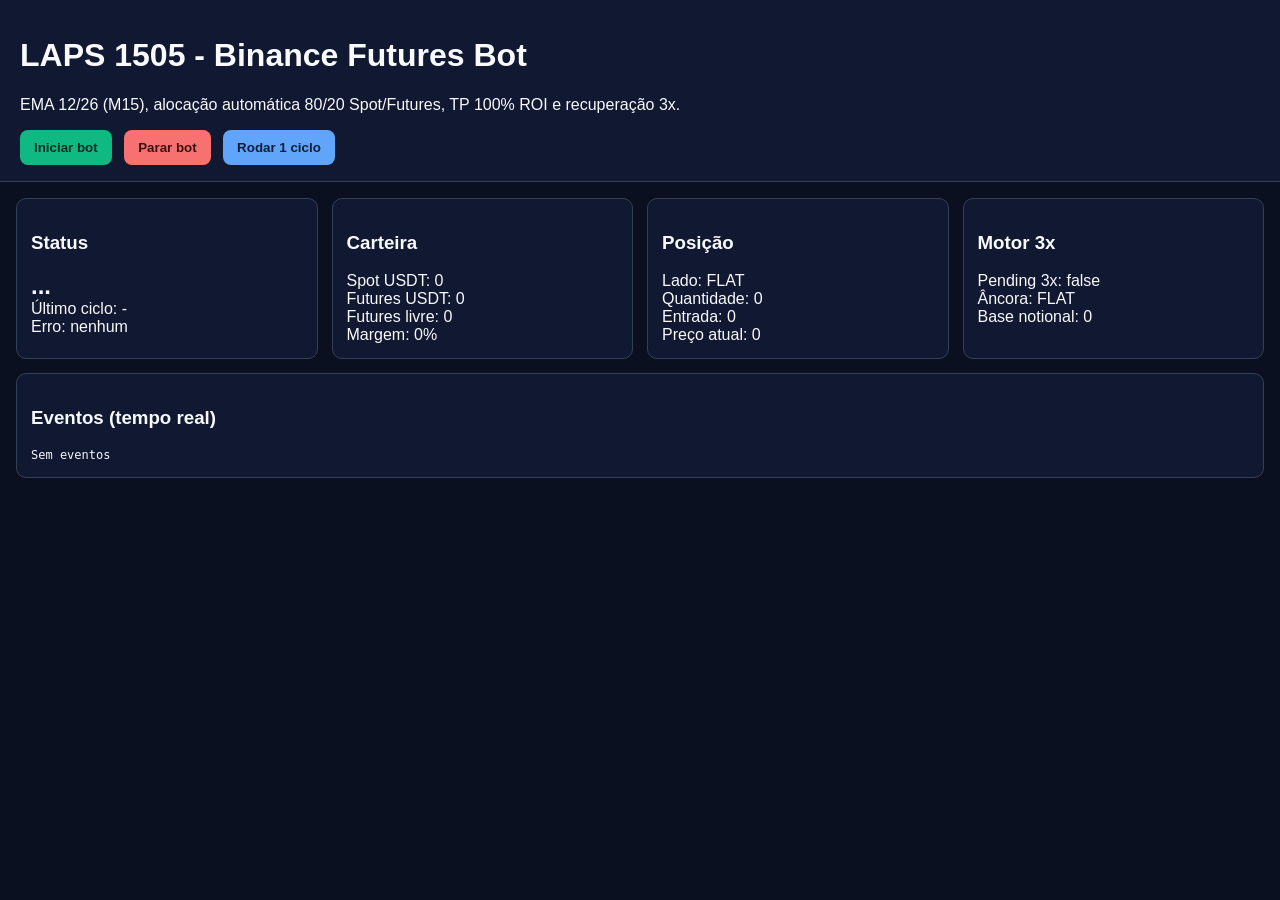
==== static/dashboard.html @ ac997155 "feat: scaffold laps1505 futures bot with dashboard and tests Co-authored-by: trader1505 <trader1505@" ====
<!doctype html>
<html lang="pt-BR">
<head>
  <meta charset="utf-8">
  <meta name="viewport" content="width=device-width, initial-scale=1">
  <title>LAPS 1505 - Painel</title>
  <style>
    body { font-family: Arial, sans-serif; margin: 0; background: #0b1020; color: #f8fafc; }
    header { padding: 16px 20px; background: #111831; border-bottom: 1px solid #334155; }
    .layout { display: grid; grid-template-columns: repeat(auto-fit, minmax(280px, 1fr)); gap: 14px; padding: 16px; }
    .card { background: #111831; border: 1px solid #334155; border-radius: 10px; padding: 14px; }
    .value { font-size: 24px; font-weight: 700; margin-top: 6px; }
    button { border: 0; padding: 10px 14px; border-radius: 8px; cursor: pointer; margin-right: 8px; font-weight: 600; }
    .start { background: #10b981; color: #062b1f; }
    .stop { background: #f87171; color: #3b1111; }
    .manual { background: #60a5fa; color: #0f1d3a; }
    pre { white-space: pre-wrap; font-size: 12px; line-height: 1.3; max-height: 320px; overflow: auto; margin: 0; }
    .ok { color: #22c55e; } .warn { color: #f59e0b; } .danger { color: #ef4444; }
  </style>
</head>
<body>
  <header>
    <h1>LAPS 1505 - Binance Futures Bot</h1>
    <p>EMA 12/26 (M15), alocação automática 80/20 Spot/Futures, TP 100% ROI e recuperação 3x.</p>
    <button class="start" onclick="postAction('/api/start')">Iniciar bot</button>
    <button class="stop" onclick="postAction('/api/stop')">Parar bot</button>
    <button class="manual" onclick="postAction('/api/cycle')">Rodar 1 ciclo</button>
  </header>

  <section class="layout">
    <article class="card">
      <h3>Status</h3>
      <div id="running" class="value">...</div>
      <div>Último ciclo: <span id="last-cycle">-</span></div>
      <div>Erro: <span id="last-error">nenhum</span></div>
    </article>
    <article class="card">
      <h3>Carteira</h3>
      <div>Spot USDT: <span id="spot">0</span></div>
      <div>Futures USDT: <span id="futures">0</span></div>
      <div>Futures livre: <span id="futures-free">0</span></div>
      <div>Margem: <span id="margin">0%</span></div>
    </article>
    <article class="card">
      <h3>Posição</h3>
      <div>Lado: <span id="side">FLAT</span></div>
      <div>Quantidade: <span id="qty">0</span></div>
      <div>Entrada: <span id="entry">0</span></div>
      <div>Preço atual: <span id="mark">0</span></div>
    </article>
    <article class="card">
      <h3>Motor 3x</h3>
      <div>Pending 3x: <span id="pending3x">false</span></div>
      <div>Âncora: <span id="anchor">FLAT</span></div>
      <div>Base notional: <span id="base-notional">0</span></div>
    </article>
    <article class="card" style="grid-column: 1 / -1">
      <h3>Eventos (tempo real)</h3>
      <pre id="events">Sem eventos</pre>
    </article>
  </section>

  <script>
    let lastEventTimestamp = null;

    function formatUsdt(v) {
      return Number(v || 0).toFixed(4);
    }

    function setText(id, value) {
      document.getElementById(id).textContent = value;
    }

    function playCashSound() {
      const ctx = new (window.AudioContext || window.webkitAudioContext)();
      const osc = ctx.createOscillator();
      const gain = ctx.createGain();
      osc.type = "triangle";
      osc.frequency.setValueAtTime(880, ctx.currentTime);
      osc.frequency.exponentialRampToValueAtTime(1320, ctx.currentTime + 0.25);
      gain.gain.setValueAtTime(0.001, ctx.currentTime);
      gain.gain.exponentialRampToValueAtTime(0.25, ctx.currentTime + 0.02);
      gain.gain.exponentialRampToValueAtTime(0.001, ctx.currentTime + 0.35);
      osc.connect(gain).connect(ctx.destination);
      osc.start();
      osc.stop(ctx.currentTime + 0.35);
    }

    function playRecoverySound() {
      const ctx = new (window.AudioContext || window.webkitAudioContext)();
      const osc = ctx.createOscillator();
      const gain = ctx.createGain();
      osc.type = "sawtooth";
      osc.frequency.setValueAtTime(220, ctx.currentTime);
      osc.frequency.exponentialRampToValueAtTime(440, ctx.currentTime + 0.15);
      osc.frequency.exponentialRampToValueAtTime(660, ctx.currentTime + 0.3);
      gain.gain.setValueAtTime(0.001, ctx.currentTime);
      gain.gain.exponentialRampToValueAtTime(0.18, ctx.currentTime + 0.03);
      gain.gain.exponentialRampToValueAtTime(0.001, ctx.currentTime + 0.4);
      osc.connect(gain).connect(ctx.destination);
      osc.start();
      osc.stop(ctx.currentTime + 0.4);
    }

    async function postAction(path) {
      await fetch(path, { method: "POST" });
      await refresh();
    }

    async function refresh() {
      const res = await fetch("/api/status");
      const data = await res.json();
      setText("running", data.running ? "ATIVO" : "PARADO");
      document.getElementById("running").className = data.running ? "value ok" : "value warn";
      setText("last-cycle", data.last_cycle_at || "-");
      setText("last-error", data.last_error || "nenhum");
      setText("spot", formatUsdt(data.balances.spot_usdt));
      setText("futures", formatUsdt(data.balances.futures_wallet_usdt));
      setText("futures-free", formatUsdt(data.balances.futures_free_usdt));
      setText("margin", `${(Number(data.balances.margin_ratio || 0) * 100).toFixed(2)}%`);
      setText("side", data.position.side);
      setText("qty", formatUsdt(data.position.quantity));
      setText("entry", formatUsdt(data.position.entry_price));
      setText("mark", formatUsdt(data.position.mark_price));
      setText("pending3x", String(data.state.pending_3x));
      setText("anchor", data.state.recovery_anchor_side);
      setText("base-notional", formatUsdt(data.state.recovery_base_notional));

      const events = data.events || [];
      const lines = events.map(e => `[${e.created_at}] ${e.type}: ${e.message}`).join("\n");
      setText("events", lines || "Sem eventos");

      const last = events[events.length - 1];
      if (last && last.created_at !== lastEventTimestamp) {
        if (last.type === "tp_hit") playCashSound();
        if (last.type === "recovery_fired") playRecoverySound();
        lastEventTimestamp = last.created_at;
      }
    }

    refresh();
    setInterval(refresh, 2000);
  </script>
</body>
</html>
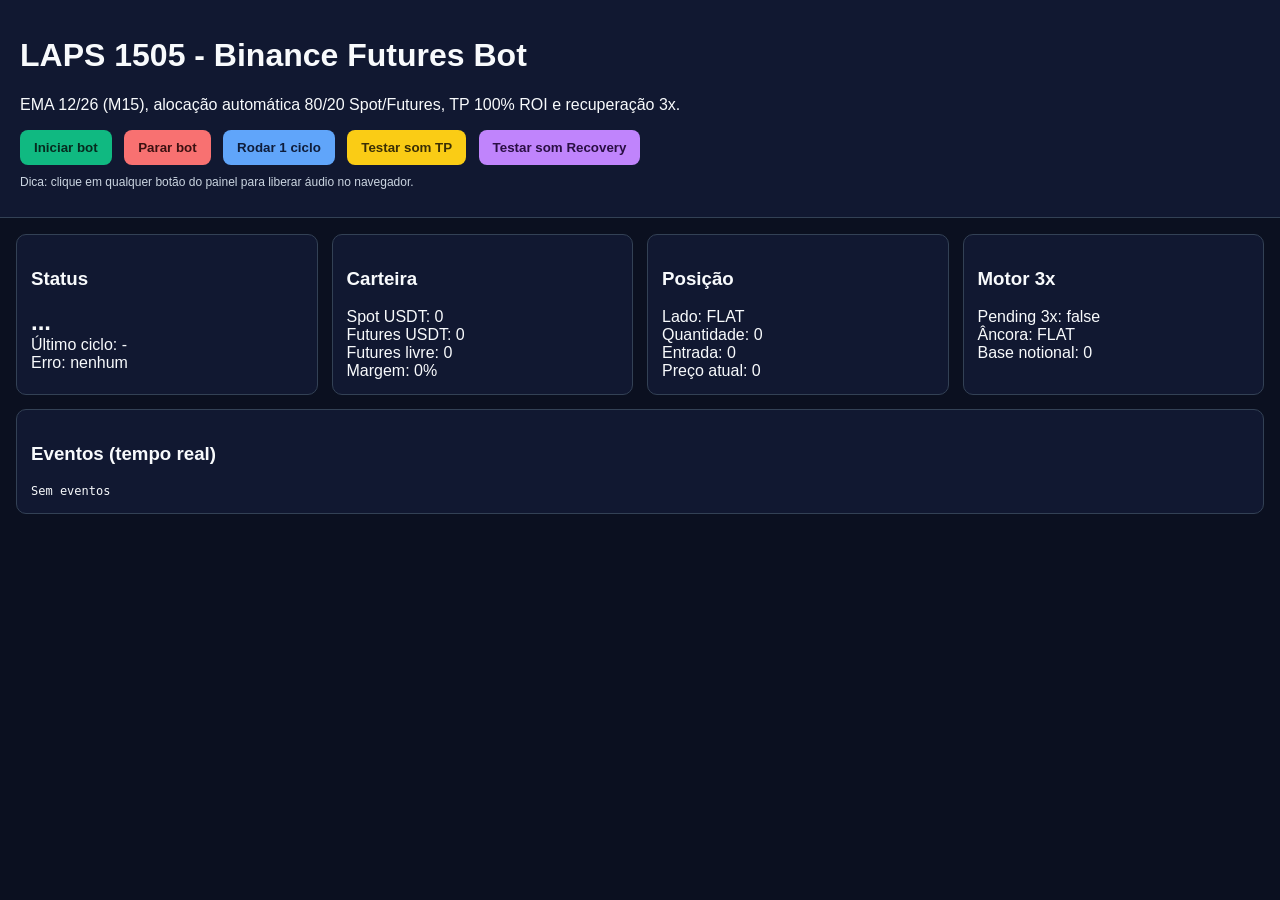
==== commit 91a15173: "feat: add dashboard buttons to test TP and recovery sounds Co-authored-by: trader1505 <trader1505@us" ====
--- a/static/dashboard.html
+++ b/static/dashboard.html
@@ -14,6 +14,8 @@
     .start { background: #10b981; color: #062b1f; }
     .stop { background: #f87171; color: #3b1111; }
     .manual { background: #60a5fa; color: #0f1d3a; }
+    .sound-tp { background: #facc15; color: #3b2f05; }
+    .sound-3x { background: #c084fc; color: #2a0f44; }
     pre { white-space: pre-wrap; font-size: 12px; line-height: 1.3; max-height: 320px; overflow: auto; margin: 0; }
     .ok { color: #22c55e; } .warn { color: #f59e0b; } .danger { color: #ef4444; }
   </style>
@@ -25,6 +27,9 @@
     <button class="start" onclick="postAction('/api/start')">Iniciar bot</button>
     <button class="stop" onclick="postAction('/api/stop')">Parar bot</button>
     <button class="manual" onclick="postAction('/api/cycle')">Rodar 1 ciclo</button>
+    <button class="sound-tp" onclick="testTpSound()">Testar som TP</button>
+    <button class="sound-3x" onclick="testRecoverySound()">Testar som Recovery</button>
+    <p style="margin-top:10px;font-size:12px;color:#cbd5e1">Dica: clique em qualquer botão do painel para liberar áudio no navegador.</p>
   </header>
 
   <section class="layout">
@@ -102,6 +107,14 @@
       osc.stop(ctx.currentTime + 0.4);
     }
 
+    function testTpSound() {
+      playCashSound();
+    }
+
+    function testRecoverySound() {
+      playRecoverySound();
+    }
+
     async function postAction(path) {
       await fetch(path, { method: "POST" });
       await refresh();
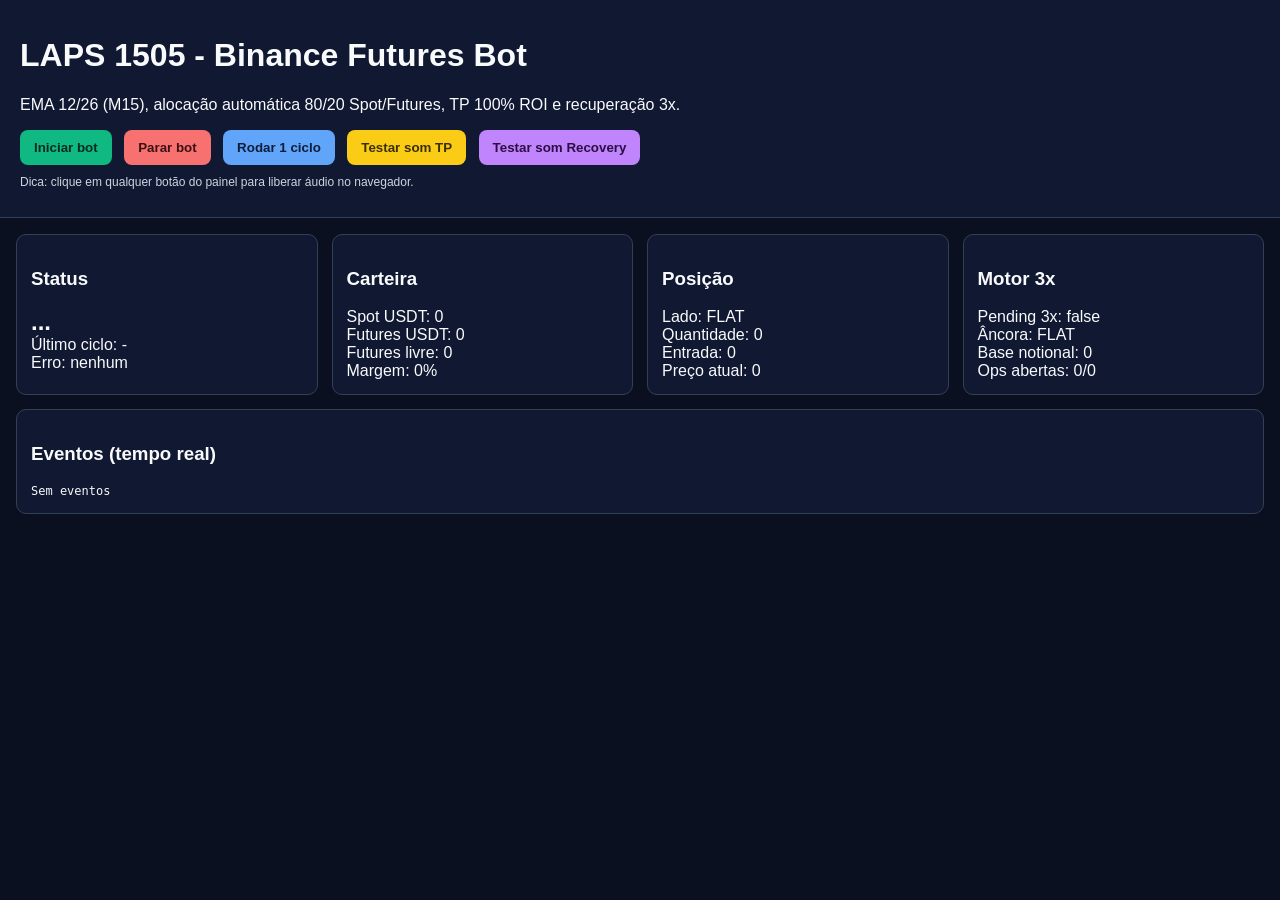
==== commit 1c879f65: "feat: support up to 30 concurrent scaling operations Co-authored-by: trader1505 <trader1505@users.no" ====
--- a/static/dashboard.html
+++ b/static/dashboard.html
@@ -58,6 +58,7 @@
       <div>Pending 3x: <span id="pending3x">false</span></div>
       <div>Âncora: <span id="anchor">FLAT</span></div>
       <div>Base notional: <span id="base-notional">0</span></div>
+      <div>Ops abertas: <span id="open-ops">0</span>/<span id="max-ops">0</span></div>
     </article>
     <article class="card" style="grid-column: 1 / -1">
       <h3>Eventos (tempo real)</h3>
@@ -138,6 +139,8 @@
       setText("pending3x", String(data.state.pending_3x));
       setText("anchor", data.state.recovery_anchor_side);
       setText("base-notional", formatUsdt(data.state.recovery_base_notional));
+      setText("open-ops", String(data.state.open_operations ?? 0));
+      setText("max-ops", String(data.state.max_concurrent_operations ?? 0));
 
       const events = data.events || [];
       const lines = events.map(e => `[${e.created_at}] ${e.type}: ${e.message}`).join("\n");
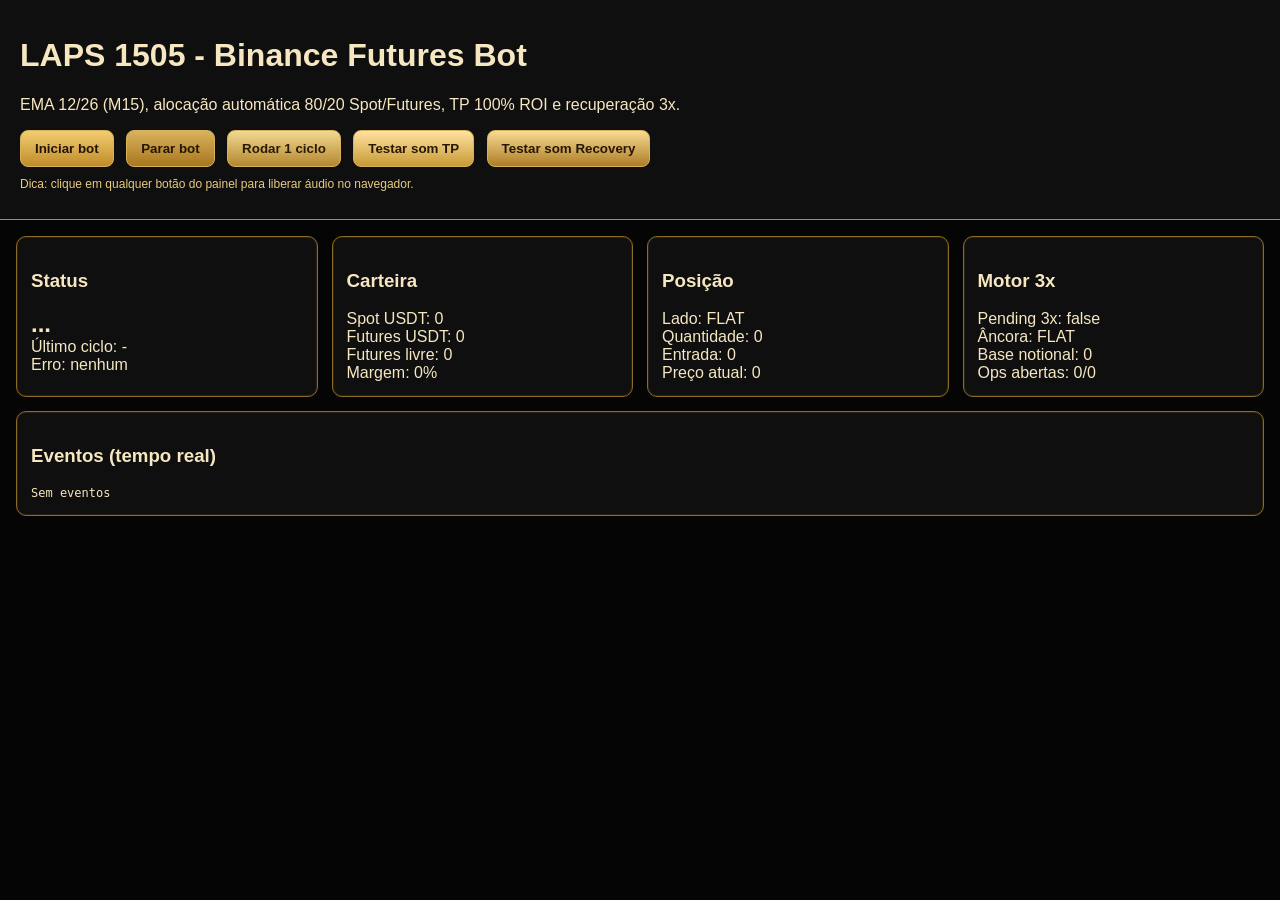
==== commit 4632ac99: "style: switch dashboard to black and gold theme Co-authored-by: trader1505 <trader1505@users.noreply" ====
--- a/static/dashboard.html
+++ b/static/dashboard.html
@@ -5,19 +5,19 @@
   <meta name="viewport" content="width=device-width, initial-scale=1">
   <title>LAPS 1505 - Painel</title>
   <style>
-    body { font-family: Arial, sans-serif; margin: 0; background: #0b1020; color: #f8fafc; }
-    header { padding: 16px 20px; background: #111831; border-bottom: 1px solid #334155; }
+    body { font-family: Arial, sans-serif; margin: 0; background: #050505; color: #f6e7c1; }
+    header { padding: 16px 20px; background: #0f0f0f; border-bottom: 1px solid #b68b2e; }
     .layout { display: grid; grid-template-columns: repeat(auto-fit, minmax(280px, 1fr)); gap: 14px; padding: 16px; }
-    .card { background: #111831; border: 1px solid #334155; border-radius: 10px; padding: 14px; }
+    .card { background: #0f0f0f; border: 1px solid #8c6b24; border-radius: 10px; padding: 14px; box-shadow: inset 0 0 0 1px #2a210f; }
     .value { font-size: 24px; font-weight: 700; margin-top: 6px; }
-    button { border: 0; padding: 10px 14px; border-radius: 8px; cursor: pointer; margin-right: 8px; font-weight: 600; }
-    .start { background: #10b981; color: #062b1f; }
-    .stop { background: #f87171; color: #3b1111; }
-    .manual { background: #60a5fa; color: #0f1d3a; }
-    .sound-tp { background: #facc15; color: #3b2f05; }
-    .sound-3x { background: #c084fc; color: #2a0f44; }
-    pre { white-space: pre-wrap; font-size: 12px; line-height: 1.3; max-height: 320px; overflow: auto; margin: 0; }
-    .ok { color: #22c55e; } .warn { color: #f59e0b; } .danger { color: #ef4444; }
+    button { border: 1px solid #d7b15b; padding: 10px 14px; border-radius: 8px; cursor: pointer; margin-right: 8px; font-weight: 600; }
+    .start { background: linear-gradient(180deg, #f2cd70, #c08c2a); color: #221503; }
+    .stop { background: linear-gradient(180deg, #d9b35d, #a8761f); color: #241602; }
+    .manual { background: linear-gradient(180deg, #f1d991, #b5872f); color: #2b1b03; }
+    .sound-tp { background: linear-gradient(180deg, #ffe2a0, #c79a36); color: #2a1902; }
+    .sound-3x { background: linear-gradient(180deg, #f7db92, #ad7d26); color: #271703; }
+    pre { white-space: pre-wrap; font-size: 12px; line-height: 1.3; max-height: 320px; overflow: auto; margin: 0; color: #f8e7bc; }
+    .ok { color: #f5cd6b; } .warn { color: #e2b553; } .danger { color: #c69332; }
   </style>
 </head>
 <body>
@@ -29,7 +29,7 @@
     <button class="manual" onclick="postAction('/api/cycle')">Rodar 1 ciclo</button>
     <button class="sound-tp" onclick="testTpSound()">Testar som TP</button>
     <button class="sound-3x" onclick="testRecoverySound()">Testar som Recovery</button>
-    <p style="margin-top:10px;font-size:12px;color:#cbd5e1">Dica: clique em qualquer botão do painel para liberar áudio no navegador.</p>
+    <p style="margin-top:10px;font-size:12px;color:#e9cb80">Dica: clique em qualquer botão do painel para liberar áudio no navegador.</p>
   </header>
 
   <section class="layout">
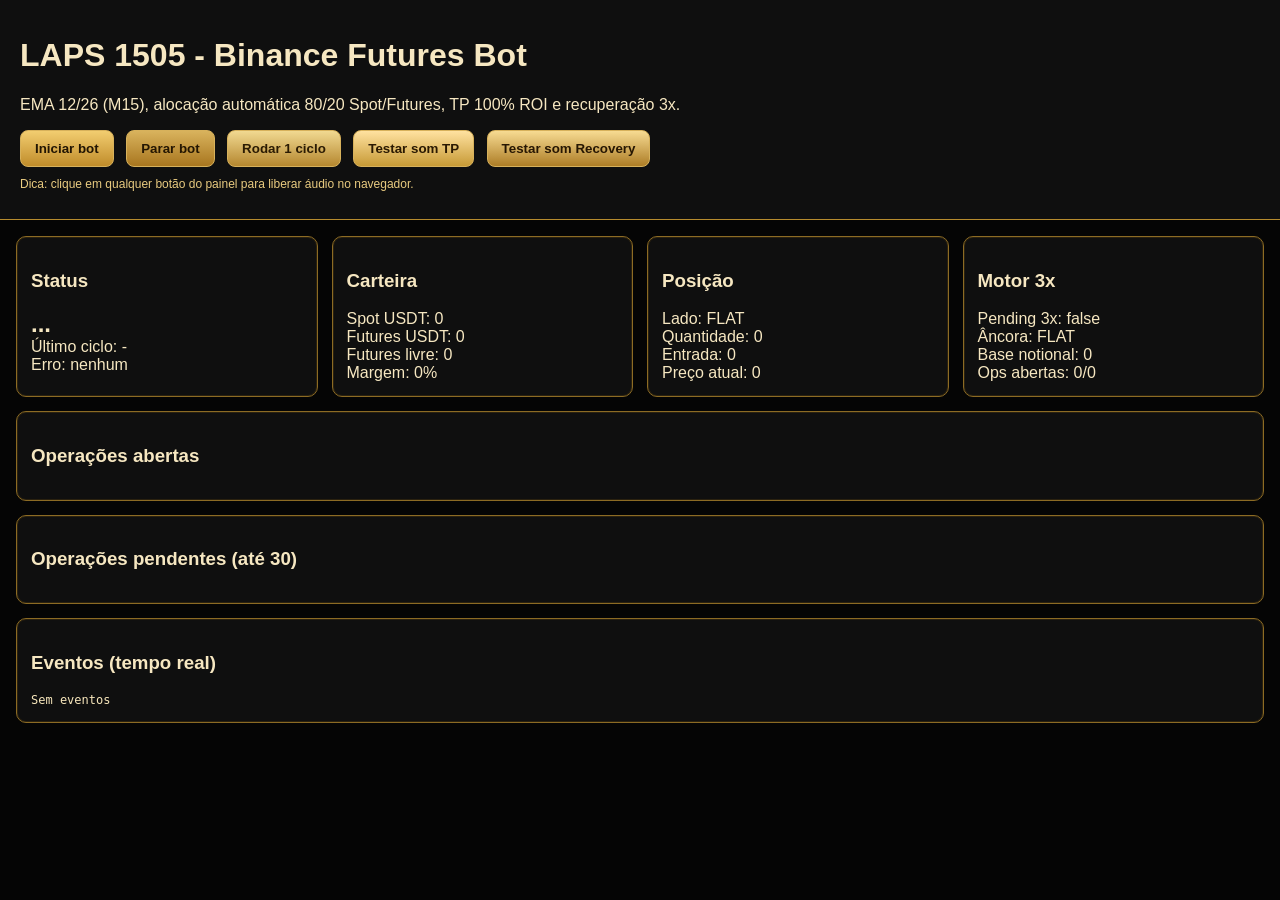
==== commit 3f05bb07: "feat: show open and pending operations with pnl colors Co-authored-by: trader1505 <trader1505@users." ====
--- a/static/dashboard.html
+++ b/static/dashboard.html
@@ -17,6 +17,14 @@
     .sound-tp { background: linear-gradient(180deg, #ffe2a0, #c79a36); color: #2a1902; }
     .sound-3x { background: linear-gradient(180deg, #f7db92, #ad7d26); color: #271703; }
     pre { white-space: pre-wrap; font-size: 12px; line-height: 1.3; max-height: 320px; overflow: auto; margin: 0; color: #f8e7bc; }
+    table { width: 100%; border-collapse: collapse; font-size: 12px; }
+    th, td { border-bottom: 1px solid #4e3c16; padding: 6px; text-align: left; }
+    th { color: #f6d680; font-weight: 700; }
+    .side-long { color: #22c55e; font-weight: 700; }
+    .side-short { color: #ef4444; font-weight: 700; }
+    .pnl-positive { color: #22c55e; font-weight: 700; }
+    .pnl-negative { color: #ef4444; font-weight: 700; }
+    .pnl-neutral { color: #f6d680; }
     .ok { color: #f5cd6b; } .warn { color: #e2b553; } .danger { color: #c69332; }
   </style>
 </head>
@@ -61,6 +69,14 @@
       <div>Ops abertas: <span id="open-ops">0</span>/<span id="max-ops">0</span></div>
     </article>
     <article class="card" style="grid-column: 1 / -1">
+      <h3>Operações abertas</h3>
+      <div id="operations-table"></div>
+    </article>
+    <article class="card" style="grid-column: 1 / -1">
+      <h3>Operações pendentes (até 30)</h3>
+      <div id="pending-operations-table"></div>
+    </article>
+    <article class="card" style="grid-column: 1 / -1">
       <h3>Eventos (tempo real)</h3>
       <pre id="events">Sem eventos</pre>
     </article>
@@ -75,6 +91,88 @@
 
     function setText(id, value) {
       document.getElementById(id).textContent = value;
+    }
+
+    function formatPnlPct(value) {
+      return `${(Number(value || 0) * 100).toFixed(2)}%`;
+    }
+
+    function sideClass(side) {
+      if (side === "LONG") return "side-long";
+      if (side === "SHORT") return "side-short";
+      return "";
+    }
+
+    function pnlClass(value) {
+      if (value > 0) return "pnl-positive";
+      if (value < 0) return "pnl-negative";
+      return "pnl-neutral";
+    }
+
+    function renderOperations(operations) {
+      const target = document.getElementById("operations-table");
+      if (!operations || operations.length === 0) {
+        target.innerHTML = "<div>Sem operações abertas no momento.</div>";
+        return;
+      }
+      const rows = operations.map(op => `
+        <tr>
+          <td>#${op.id}</td>
+          <td class="${sideClass(op.side)}">${op.side}</td>
+          <td>${formatUsdt(op.entry_price)}</td>
+          <td>${formatUsdt(op.mark_price)}</td>
+          <td>${formatUsdt(op.notional_usdt)}</td>
+          <td class="${pnlClass(op.pnl_usdt)}">${formatUsdt(op.pnl_usdt)}</td>
+          <td class="${pnlClass(op.pnl_usdt)}">${formatPnlPct(op.pnl_pct)}</td>
+          <td>${op.reason}</td>
+        </tr>
+      `).join("");
+      target.innerHTML = `
+        <table>
+          <thead>
+            <tr>
+              <th>ID</th>
+              <th>Lado</th>
+              <th>Entrada</th>
+              <th>Mark</th>
+              <th>Notional</th>
+              <th>PnL (USDT)</th>
+              <th>PnL (%)</th>
+              <th>Origem</th>
+            </tr>
+          </thead>
+          <tbody>${rows}</tbody>
+        </table>
+      `;
+    }
+
+    function renderPendingOperations(pending) {
+      const target = document.getElementById("pending-operations-table");
+      if (!pending || pending.length === 0) {
+        target.innerHTML = "<div>Nenhuma pendente. Limite máximo já atingido.</div>";
+        return;
+      }
+      const rows = pending.map(op => `
+        <tr>
+          <td>${op.slot}</td>
+          <td class="${sideClass(op.side)}">${op.side}</td>
+          <td>${formatUsdt(op.estimated_notional_usdt)}</td>
+          <td>${op.status}</td>
+        </tr>
+      `).join("");
+      target.innerHTML = `
+        <table>
+          <thead>
+            <tr>
+              <th>Slot</th>
+              <th>Lado</th>
+              <th>Notional estimado</th>
+              <th>Status</th>
+            </tr>
+          </thead>
+          <tbody>${rows}</tbody>
+        </table>
+      `;
     }
 
     function playCashSound() {
@@ -141,6 +239,8 @@
       setText("base-notional", formatUsdt(data.state.recovery_base_notional));
       setText("open-ops", String(data.state.open_operations ?? 0));
       setText("max-ops", String(data.state.max_concurrent_operations ?? 0));
+      renderOperations(data.operations || []);
+      renderPendingOperations(data.pending_operations || []);
 
       const events = data.events || [];
       const lines = events.map(e => `[${e.created_at}] ${e.type}: ${e.message}`).join("\n");
